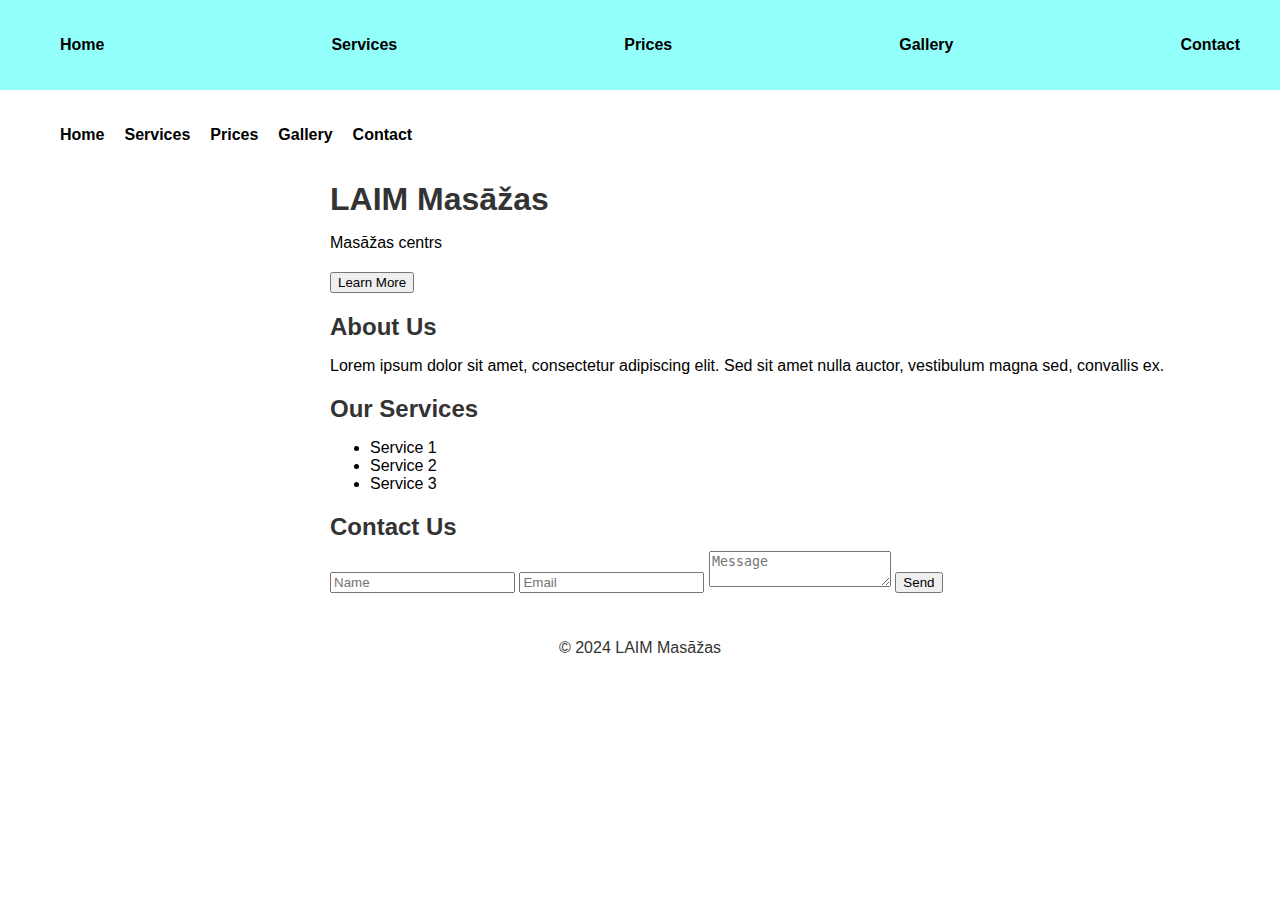
==== public/about.html @ 5ea553b3 "Update about.html" ====
<!DOCTYPE html>
<html lang="en">
<head>
    <meta charset="UTF-8">
    <meta name="viewport" content="width=device-width, initial-scale=1.0">
    <title>LAIM Masāžas</title>
    <link rel="stylesheet" href="css/about.css">
</head>
<body>
    <header>
        <nav>
            <ul>
                <li><a href="index.html">Home</a></li>
                <li><a href="services.html">Services</a></li>
                <li><a href="prices.html">Prices</a></li>
                <li><a href="gallery.html">Gallery</a></li>
                <li><a href="contact.html">Contact</a></li>
            </ul>
        </nav>
    </header>
    <main>
        <div class="row">
            <div class="leftcolumn">
                <nav>
                    <ul>
                        <li><a href="index.html">Home</a></li>
                        <li><a href="services.html">Services</a></li>
                        <li><a href="prices.html">Prices</a></li>
                        <li><a href="gallery.html">Gallery</a></li>
                        <li><a href="contact.html">Contact</a></li>
                    </ul>
                </nav>
            </div>
            <div class="rightcolumn">
                <section id="hero">
                    <h1>LAIM Masāžas</h1>
                    <p>Masāžas centrs</p>
                    <button>Learn More</button>
                </section>
                <section id="about">
                    <h2>About Us</h2>
                    <p>Lorem ipsum dolor sit amet, consectetur adipiscing elit. Sed sit amet nulla auctor, vestibulum magna sed, convallis ex.</p>
                </section>
                <section id="services">
                    <h2>Our Services</h2>
                    <ul>
                        <li>Service 1</li>
                        <li>Service 2</li>
                        <li>Service 3</li>
                    </ul>
                </section>
                <section id="contact">
                    <h2>Contact Us</h2>
                    <form>
                        <input type="text" placeholder="Name">
                        <input type="email" placeholder="Email">
                        <textarea placeholder="Message"></textarea>
                        <button>Send</button>
                    </form>
                </section>
            </div>
        </div>
    </main>
    <footer>
        <p>&copy; 2024 LAIM Masāžas</p>
    </footer>
    <script src="scripts/main.js"></script>
</body>
</html>
---- public/css/about.css ----
body {
    font-family: Arial, sans-serif;
    margin: 0;
    padding: 0;
}

header {
    background-color: #93fffa;
    padding: 20px;
    text-align: center;
}

nav ul {
    list-style: none;
    margin: 7;
    padding: 100;
    display: flex;
    justify-content: space-between;
}

nav li {
    margin-right: 20px;
}

nav a {
    color: #000000;
    text-decoration: none;
    font-weight: bolder;
}

.Logo-container {
    display: flex;
    flex-wrap: wrap;
    justify-content: center;
    border-radius: 10px;
}

.Logo-container img {
    width: 60%;
    margin: var(--margin);
    border-radius: 10px;
}

main {
    display: flex;
    flex-direction: column;
    align-items: center;
    padding: 20px;
}

h1, h2 {
    color: #333;
    margin-bottom: 10px;
}

p {
    margin-bottom: 20px;
}

/* Create two unequal columns that floats next to each other */
  /* Left column */
.leftcolumn {
    float: left;
    width: 25%;
    border-radius: 45px;
}
  
  /* Right column */
.rightcolumn {
    float: right;
    width: 75%;
    padding-left: 20px;
    border-radius: 45px;
}

.row:after {
    content: "";
    display: table;
    clear: both;
}

@media screen and (max-width: 800px) {
    .leftcolumn, .rightcolumn {
      width: 100%;
      padding: 0;
    }
}

footer {
    background-color: #f0f0f000;
    padding: 10px;
    text-align: center;
    color: #333;
    position: relative;
}
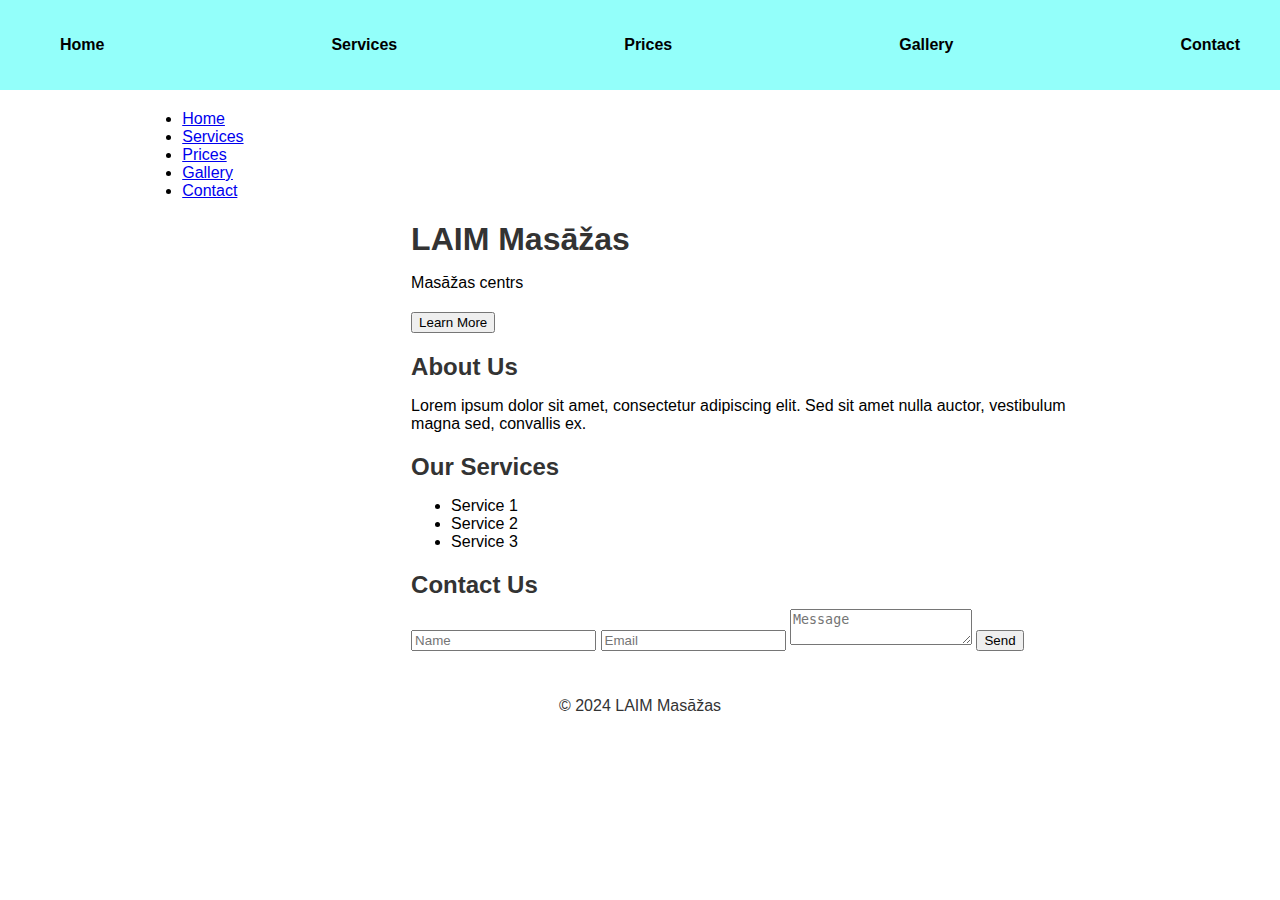
==== commit 15858a0f: "Update about.html" ====
--- a/public/about.html
+++ b/public/about.html
@@ -21,15 +21,11 @@
     <main>
         <div class="row">
             <div class="leftcolumn">
-                <nav>
-                    <ul>
-                        <li><a href="index.html">Home</a></li>
-                        <li><a href="services.html">Services</a></li>
-                        <li><a href="prices.html">Prices</a></li>
-                        <li><a href="gallery.html">Gallery</a></li>
-                        <li><a href="contact.html">Contact</a></li>
-                    </ul>
-                </nav>
+                <li><a href="index.html">Home</a></li>
+                <li><a href="services.html">Services</a></li>
+                <li><a href="prices.html">Prices</a></li>
+                <li><a href="gallery.html">Gallery</a></li>
+                <li><a href="contact.html">Contact</a></li>
             </div>
             <div class="rightcolumn">
                 <section id="hero">
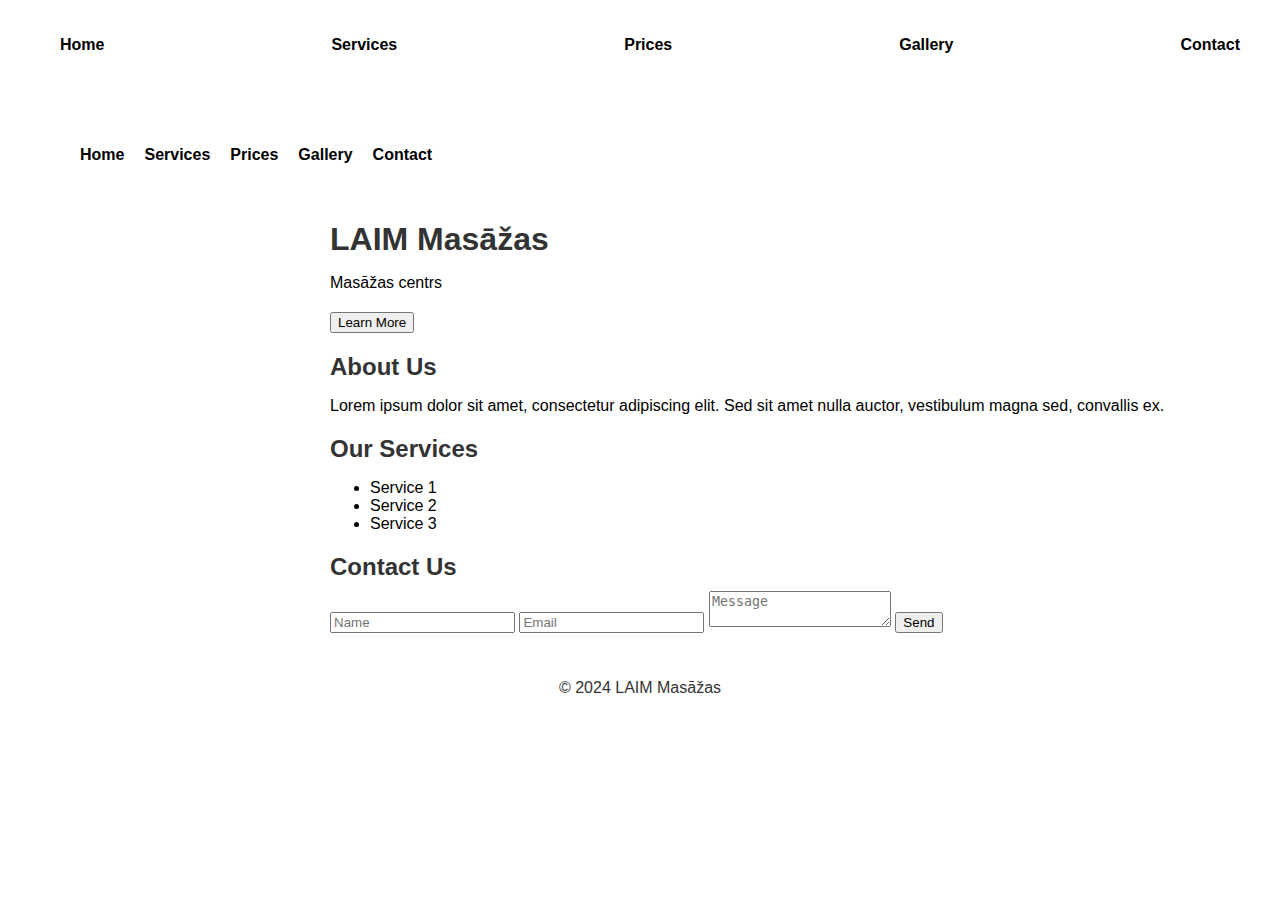
==== commit eb4ded9a: "3" ====
--- a/public/about.html
+++ b/public/about.html
@@ -21,11 +21,17 @@
     <main>
         <div class="row">
             <div class="leftcolumn">
-                <li><a href="index.html">Home</a></li>
-                <li><a href="services.html">Services</a></li>
-                <li><a href="prices.html">Prices</a></li>
-                <li><a href="gallery.html">Gallery</a></li>
-                <li><a href="contact.html">Contact</a></li>
+                <header>
+                    <nav>
+                        <ul>
+                            <li><a href="index.html">Home</a></li>
+                            <li><a href="services.html">Services</a></li>
+                            <li><a href="prices.html">Prices</a></li>
+                            <li><a href="gallery.html">Gallery</a></li>
+                            <li><a href="contact.html">Contact</a></li>
+                        </ul>
+                    </nav>
+                </header>
             </div>
             <div class="rightcolumn">
                 <section id="hero">
--- a/public/css/about.css
+++ b/public/css/about.css
@@ -5,9 +5,10 @@
 }
 
 header {
-    background-color: #93fffa;
+    display: flex;
+    flex-direction: column;
+    text-align: center;
     padding: 20px;
-    text-align: center;
 }
 
 nav ul {
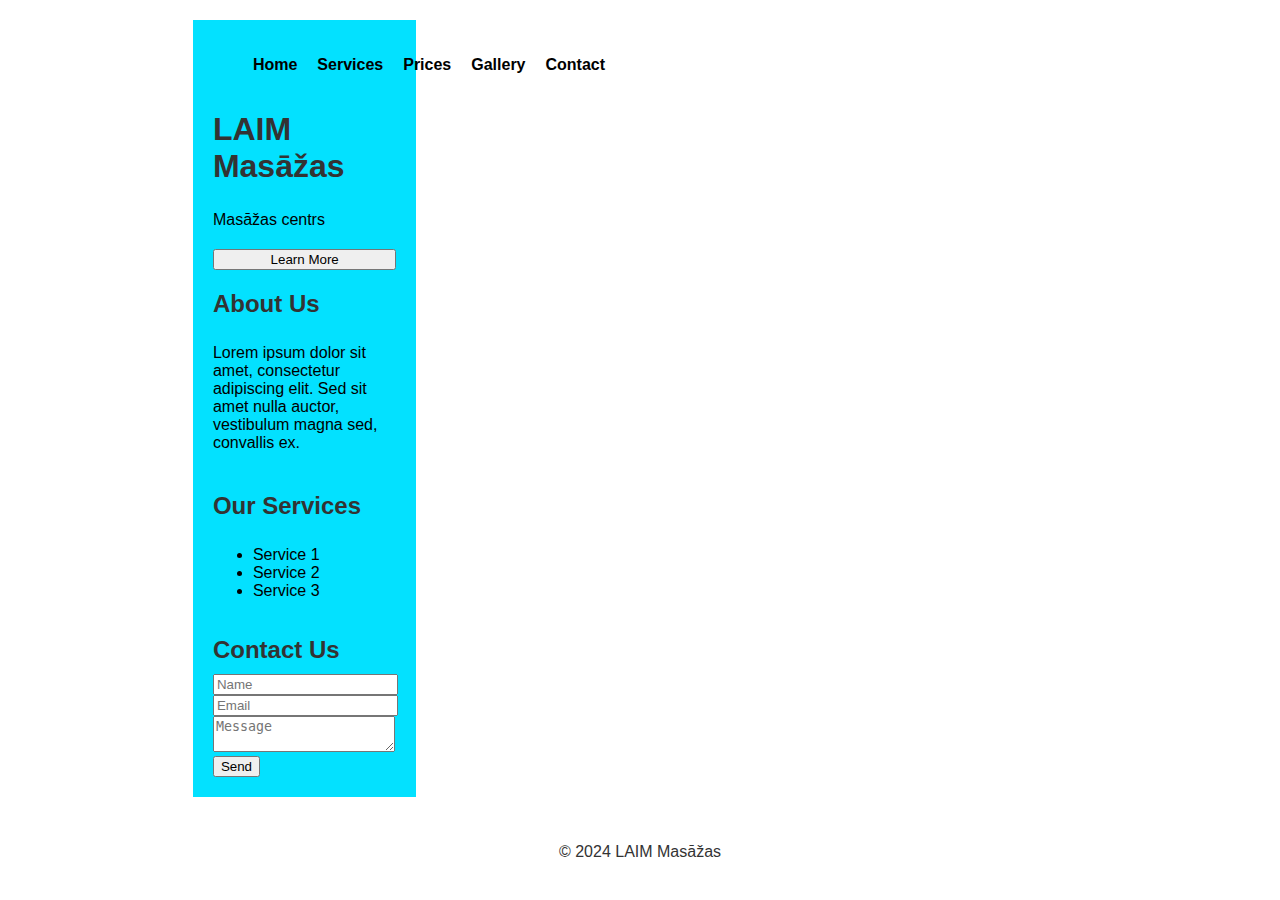
==== commit 355fd3ad: "Update about.html" ====
--- a/public/about.html
+++ b/public/about.html
@@ -7,17 +7,6 @@
     <link rel="stylesheet" href="css/about.css">
 </head>
 <body>
-    <header>
-        <nav>
-            <ul>
-                <li><a href="index.html">Home</a></li>
-                <li><a href="services.html">Services</a></li>
-                <li><a href="prices.html">Prices</a></li>
-                <li><a href="gallery.html">Gallery</a></li>
-                <li><a href="contact.html">Contact</a></li>
-            </ul>
-        </nav>
-    </header>
     <main>
         <div class="row">
             <div class="leftcolumn">
@@ -31,27 +20,17 @@
                             <li><a href="contact.html">Contact</a></li>
                         </ul>
                     </nav>
-                </header>
-            </div>
-            <div class="rightcolumn">
-                <section id="hero">
                     <h1>LAIM Masāžas</h1>
                     <p>Masāžas centrs</p>
                     <button>Learn More</button>
-                </section>
-                <section id="about">
                     <h2>About Us</h2>
                     <p>Lorem ipsum dolor sit amet, consectetur adipiscing elit. Sed sit amet nulla auctor, vestibulum magna sed, convallis ex.</p>
-                </section>
-                <section id="services">
                     <h2>Our Services</h2>
                     <ul>
                         <li>Service 1</li>
                         <li>Service 2</li>
                         <li>Service 3</li>
                     </ul>
-                </section>
-                <section id="contact">
                     <h2>Contact Us</h2>
                     <form>
                         <input type="text" placeholder="Name">
@@ -59,7 +38,10 @@
                         <textarea placeholder="Message"></textarea>
                         <button>Send</button>
                     </form>
-                </section>
+                </header>
+            </div>
+            <div class="rightcolumn">
+                
             </div>
         </div>
     </main>
--- a/public/css/about.css
+++ b/public/css/about.css
@@ -7,8 +7,9 @@
 header {
     display: flex;
     flex-direction: column;
-    text-align: center;
+    text-align: left;
     padding: 20px;
+    background-color: rgb(3, 225, 255);
 }
 
 nav ul {
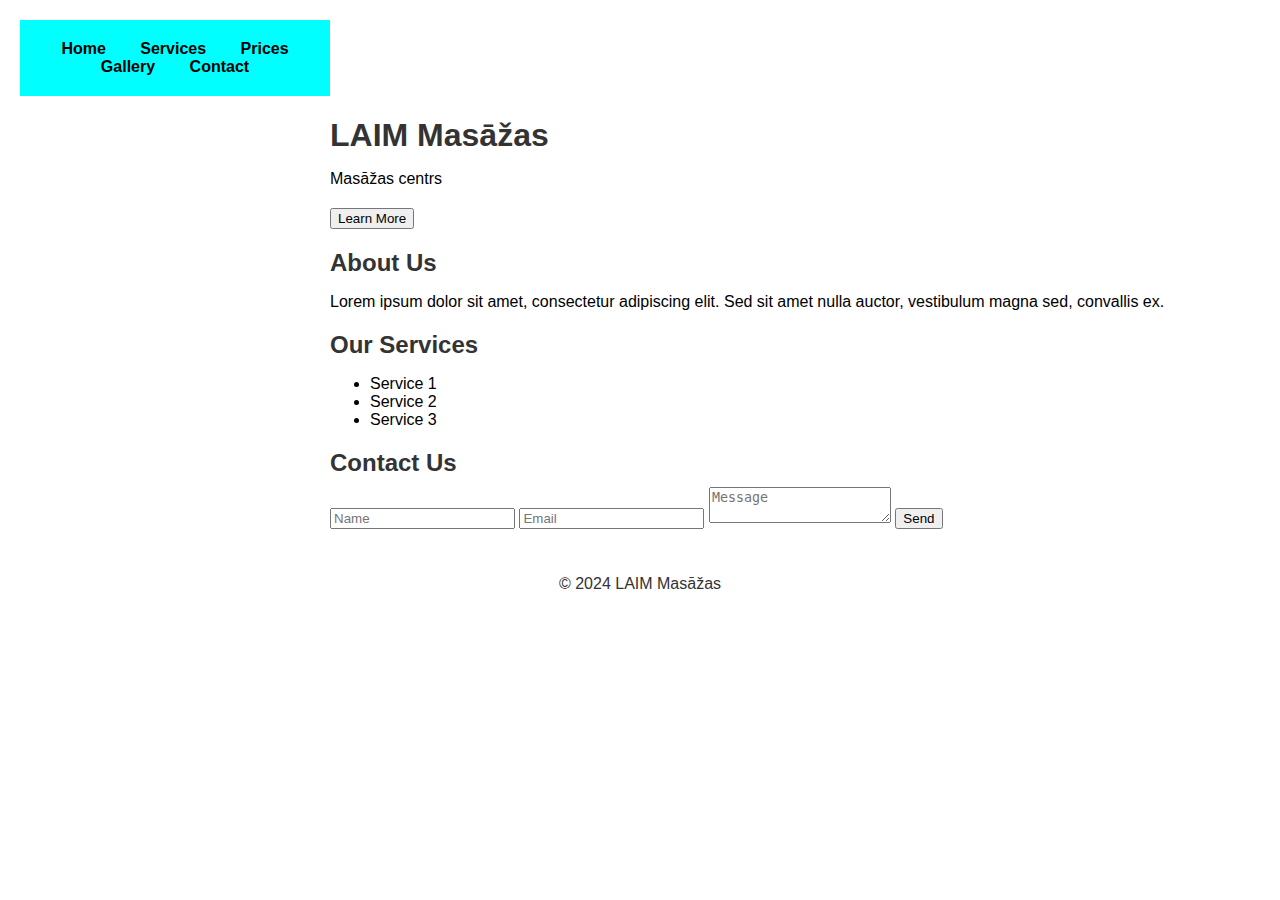
==== commit e8717d4e: "Update about.html" ====
--- a/public/about.html
+++ b/public/about.html
@@ -20,28 +20,27 @@
                             <li><a href="contact.html">Contact</a></li>
                         </ul>
                     </nav>
-                    <h1>LAIM Masāžas</h1>
-                    <p>Masāžas centrs</p>
-                    <button>Learn More</button>
-                    <h2>About Us</h2>
-                    <p>Lorem ipsum dolor sit amet, consectetur adipiscing elit. Sed sit amet nulla auctor, vestibulum magna sed, convallis ex.</p>
-                    <h2>Our Services</h2>
-                    <ul>
-                        <li>Service 1</li>
-                        <li>Service 2</li>
-                        <li>Service 3</li>
-                    </ul>
-                    <h2>Contact Us</h2>
-                    <form>
-                        <input type="text" placeholder="Name">
-                        <input type="email" placeholder="Email">
-                        <textarea placeholder="Message"></textarea>
-                        <button>Send</button>
-                    </form>
                 </header>
             </div>
             <div class="rightcolumn">
-                
+                <h1>LAIM Masāžas</h1>
+                <p>Masāžas centrs</p>
+                <button>Learn More</button>
+                <h2>About Us</h2>
+                <p>Lorem ipsum dolor sit amet, consectetur adipiscing elit. Sed sit amet nulla auctor, vestibulum magna sed, convallis ex.</p>
+                <h2>Our Services</h2>
+                <ul>
+                    <li>Service 1</li>
+                    <li>Service 2</li>
+                    <li>Service 3</li>
+                </ul>
+                <h2>Contact Us</h2>
+                <form>
+                    <input type="text" placeholder="Name">
+                    <input type="email" placeholder="Email">
+                    <textarea placeholder="Message"></textarea>
+                    <button>Send</button>
+                </form>
             </div>
         </div>
     </main>
--- a/public/css/about.css
+++ b/public/css/about.css
@@ -5,29 +5,26 @@
 }
 
 header {
-    display: flex;
-    flex-direction: column;
-    text-align: left;
+    background-color: #00FFFF; /* Light cyan */
     padding: 20px;
-    background-color: rgb(3, 225, 255);
+    text-align: center;
 }
 
 nav ul {
     list-style: none;
-    margin: 7;
-    padding: 100;
-    display: flex;
-    justify-content: space-between;
+    margin: 0;
+    padding: 0;
 }
 
 nav li {
-    margin-right: 20px;
+    display: inline-block;
+    margin: 0 15px;
 }
 
 nav a {
-    color: #000000;
     text-decoration: none;
-    font-weight: bolder;
+    color: #000; /* Black */
+    font-weight: bold;
 }
 
 .Logo-container {
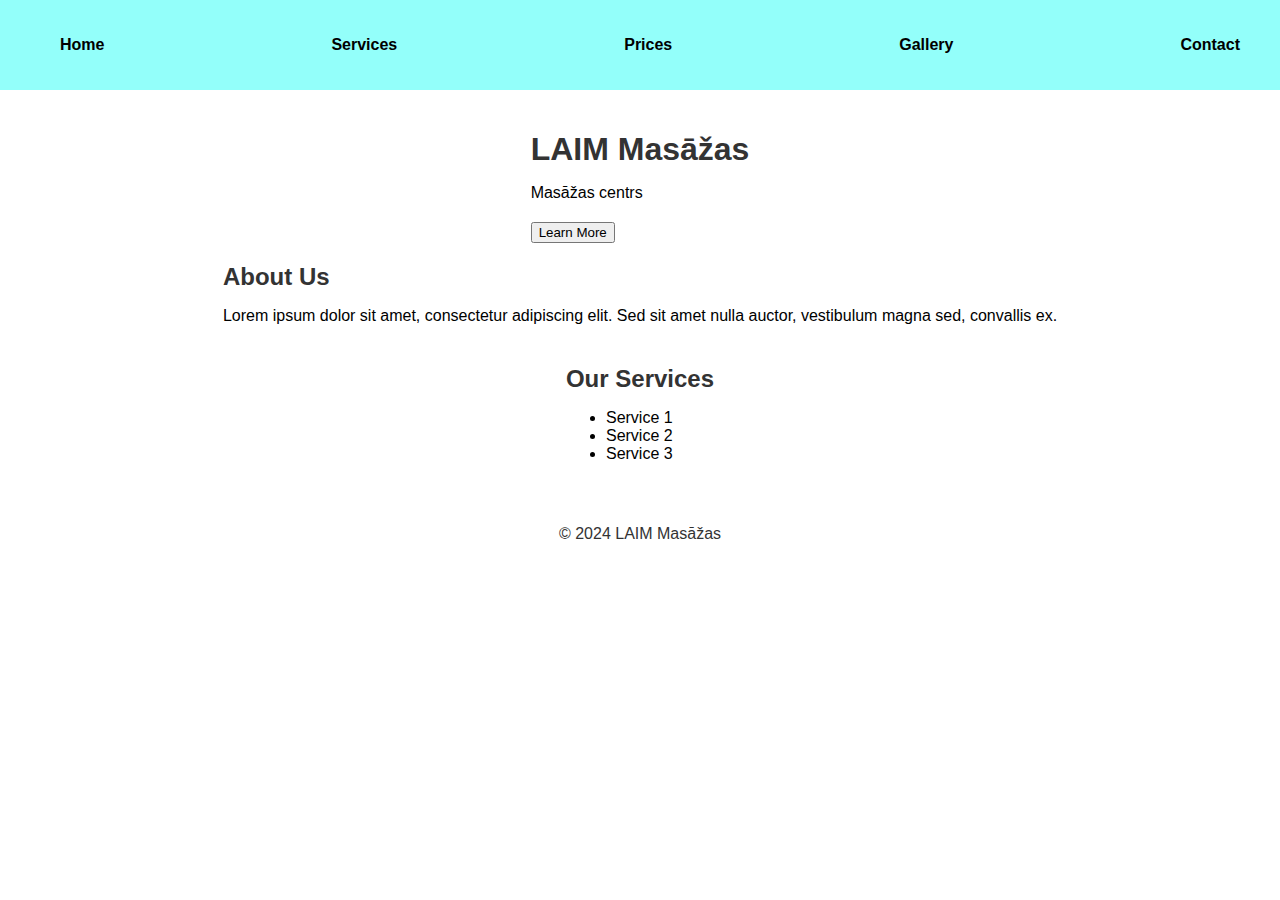
==== commit 3a7a47b2: "3" ====
--- a/public/about.html
+++ b/public/about.html
@@ -4,46 +4,39 @@
     <meta charset="UTF-8">
     <meta name="viewport" content="width=device-width, initial-scale=1.0">
     <title>LAIM Masāžas</title>
-    <link rel="stylesheet" href="css/about.css">
+    <link rel="stylesheet" href="css/style.css">
 </head>
 <body>
+    <header>
+        <nav>
+            <ul>
+                <li><a href="index.html">Home</a></li>
+                <li><a href="services.html">Services</a></li>
+                <li><a href="prices.html">Prices</a></li>
+                <li><a href="gallery.html">Gallery</a></li>
+                <li><a href="contact.html">Contact</a></li>
+            </ul>
+        </nav>
+    </header>
     <main>
-        <div class="row">
-            <div class="leftcolumn">
-                <header>
-                    <nav>
-                        <ul>
-                            <li><a href="index.html">Home</a></li>
-                            <li><a href="services.html">Services</a></li>
-                            <li><a href="prices.html">Prices</a></li>
-                            <li><a href="gallery.html">Gallery</a></li>
-                            <li><a href="contact.html">Contact</a></li>
-                        </ul>
-                    </nav>
-                </header>
-            </div>
-            <div class="rightcolumn">
-                <h1>LAIM Masāžas</h1>
-                <p>Masāžas centrs</p>
-                <button>Learn More</button>
-                <h2>About Us</h2>
-                <p>Lorem ipsum dolor sit amet, consectetur adipiscing elit. Sed sit amet nulla auctor, vestibulum magna sed, convallis ex.</p>
-                <h2>Our Services</h2>
-                <ul>
-                    <li>Service 1</li>
-                    <li>Service 2</li>
-                    <li>Service 3</li>
-                </ul>
-                <h2>Contact Us</h2>
-                <form>
-                    <input type="text" placeholder="Name">
-                    <input type="email" placeholder="Email">
-                    <textarea placeholder="Message"></textarea>
-                    <button>Send</button>
-                </form>
-            </div>
-        </div>
-    </main>
+        <section id="hero">
+            <h1>LAIM Masāžas</h1>
+            <p>Masāžas centrs</p>
+            <button>Learn More</button>
+        </section>
+        <section id="about">
+            <h2>About Us</h2>
+            <p>Lorem ipsum dolor sit amet, consectetur adipiscing elit. Sed sit amet nulla auctor, vestibulum magna sed, convallis ex.</p>
+        </section>
+        <section id="services">
+            <h2>Our Services</h2>
+            <ul>
+                <li>Service 1</li>
+                <li>Service 2</li>
+                <li>Service 3</li>
+            </ul>
+        </section>
+        </main>
     <footer>
         <p>&copy; 2024 LAIM Masāžas</p>
     </footer>
--- a/public/css/style.css
+++ b/public/css/style.css
@@ -0,0 +1,95 @@
+body {
+    font-family: Arial, sans-serif;
+    margin: 0;
+    padding: 0;
+}
+
+header {
+    background-color: #93fffa;
+    padding: 20px;
+    text-align: center;
+}
+
+nav ul {
+    list-style: none;
+    margin: 7;
+    padding: 100;
+    display: flex;
+    justify-content: space-between;
+}
+
+nav li {
+    margin-right: 20px;
+}
+
+nav a {
+    color: #000000;
+    text-decoration: none;
+    font-weight: bolder;
+}
+
+.Logo-container {
+    display: flex;
+    flex-wrap: wrap;
+    justify-content: center;
+    border-radius: 10px;
+}
+
+.Logo-container img {
+    width: 60%;
+    margin: var(--margin);
+    border-radius: 10px;
+}
+
+main {
+    display: flex;
+    flex-direction: column;
+    align-items: center;
+    padding: 20px;
+}
+
+h1, h2 {
+    color: #333;
+    margin-bottom: 10px;
+}
+
+p {
+    margin-bottom: 20px;
+}
+
+/* Create two unequal columns that floats next to each other */
+  /* Left column */
+.leftcolumn {
+    float: left;
+    width: 75%;
+    border-radius: 45px;
+}
+  
+  /* Right column */
+.rightcolumn {
+    float: left;
+    width: 25%;
+    padding-left: 20px;
+    border-radius: 45px;
+}
+
+.row:after {
+    content: "";
+    display: table;
+    clear: both;
+}
+
+@media screen and (max-width: 800px) {
+    .leftcolumn, .rightcolumn {
+      width: 100%;
+      padding: 0;
+    }
+}
+
+footer {
+    background-color: #f0f0f000;
+    padding: 10px;
+    text-align: center;
+    color: #333;
+    position: relative;
+}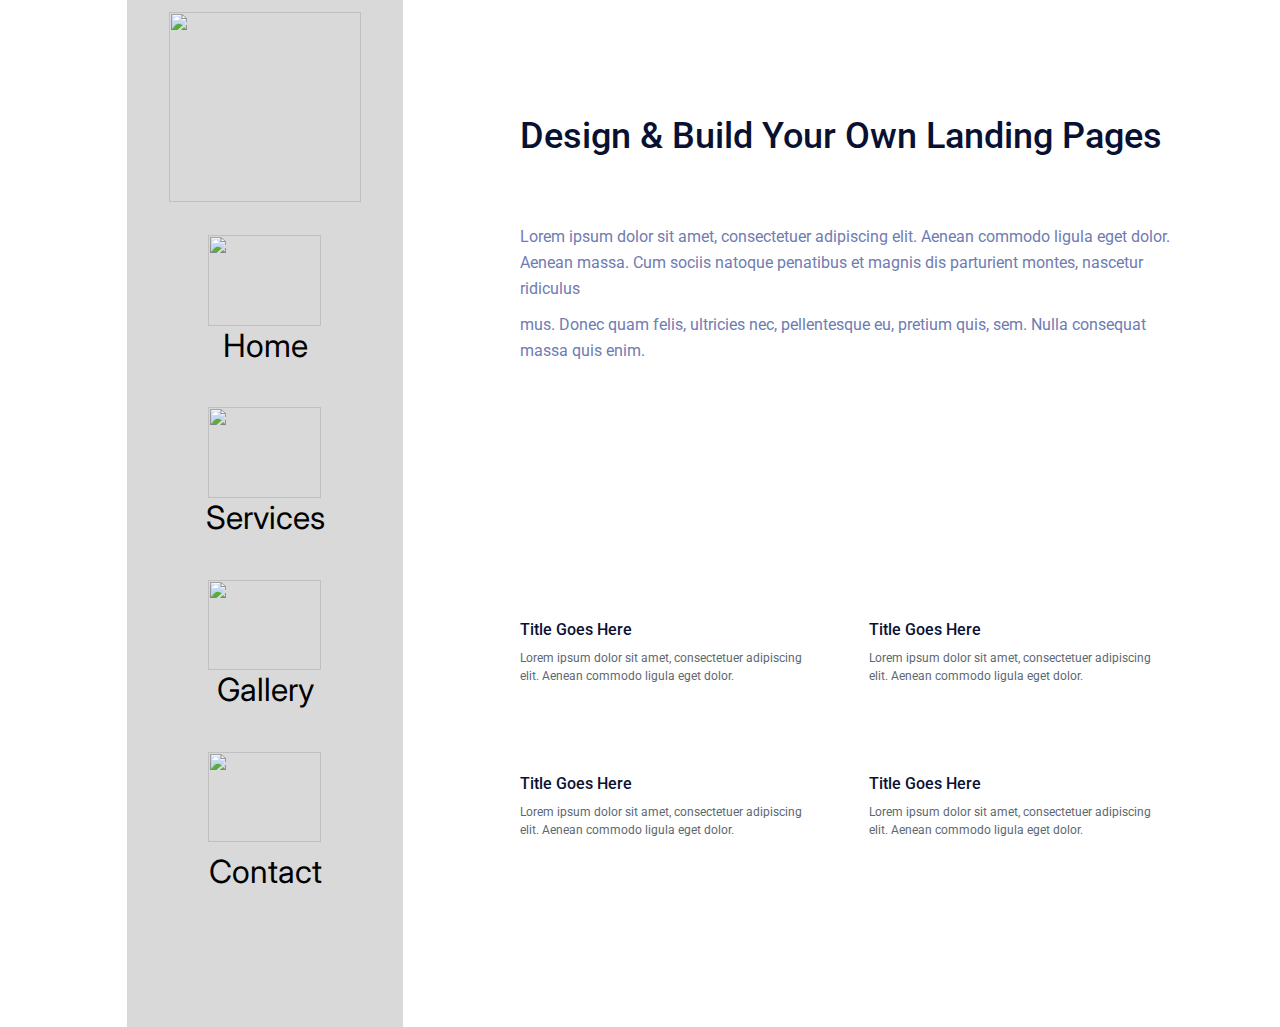
==== commit 1e7770f4: "3" ====
--- a/public/about.html
+++ b/public/about.html
@@ -1,45 +1,167 @@
 <!DOCTYPE html>
-<html lang="en">
-<head>
-    <meta charset="UTF-8">
-    <meta name="viewport" content="width=device-width, initial-scale=1.0">
-    <title>LAIM Masāžas</title>
-    <link rel="stylesheet" href="css/style.css">
-</head>
-<body>
-    <header>
-        <nav>
-            <ul>
-                <li><a href="index.html">Home</a></li>
-                <li><a href="services.html">Services</a></li>
-                <li><a href="prices.html">Prices</a></li>
-                <li><a href="gallery.html">Gallery</a></li>
-                <li><a href="contact.html">Contact</a></li>
-            </ul>
-        </nav>
-    </header>
-    <main>
-        <section id="hero">
-            <h1>LAIM Masāžas</h1>
-            <p>Masāžas centrs</p>
-            <button>Learn More</button>
-        </section>
-        <section id="about">
-            <h2>About Us</h2>
-            <p>Lorem ipsum dolor sit amet, consectetur adipiscing elit. Sed sit amet nulla auctor, vestibulum magna sed, convallis ex.</p>
-        </section>
-        <section id="services">
-            <h2>Our Services</h2>
-            <ul>
-                <li>Service 1</li>
-                <li>Service 2</li>
-                <li>Service 3</li>
-            </ul>
-        </section>
-        </main>
-    <footer>
-        <p>&copy; 2024 LAIM Masāžas</p>
-    </footer>
-    <script src="scripts/main.js"></script>
-</body>
+<html>
+  <head>
+    <meta charset="utf-8" />
+    <meta name="viewport" content="initial-scale=1, width=device-width" />
+
+    <link rel="stylesheet" href="css/about.css" />
+    <link
+      rel="stylesheet"
+      href="https://fonts.googleapis.com/css2?family=Inter:wght@400&display=swap"
+    />
+    <link
+      rel="stylesheet"
+      href="https://fonts.googleapis.com/css2?family=Roboto:wght@400;500&display=swap"
+    />
+  </head>
+  <body>
+    <div class="desktop-1">
+      <div class="header">
+        <div class="header-child"></div>
+        <div class="hero">
+          <div class="mask"></div>
+          <img
+            class="transparent-background-1"
+            loading="lazy"
+            alt=""
+            src="./public/transparent-background-1@2x.png"
+          />
+        </div>
+        <div class="home-links-parent">
+          <div class="home-links">
+            <img
+              class="home-icon"
+              loading="lazy"
+              alt=""
+              src="./public/home.svg"
+            />
+          </div>
+          <h1 class="home">Home</h1>
+        </div>
+        <div class="frame-parent">
+          <div class="dollar-sign-wrapper">
+            <img
+              class="dollar-sign-icon"
+              loading="lazy"
+              alt=""
+              src="./public/dollar-sign.svg"
+            />
+          </div>
+          <h1 class="services">Services</h1>
+        </div>
+        <div class="contact-links-parent">
+          <div class="contact-links">
+            <div class="phone-contact">
+              <img
+                class="image-icon"
+                loading="lazy"
+                alt=""
+                src="./public/image.svg"
+              />
+            </div>
+            <h1 class="gallery">Gallery</h1>
+          </div>
+          <div class="contact-links1">
+            <div class="phone-wrapper">
+              <img
+                class="phone-icon"
+                loading="lazy"
+                alt=""
+                src="./public/phone.svg"
+              />
+            </div>
+            <a class="contact">Contact</a>
+          </div>
+        </div>
+      </div>
+      <div class="content">
+        <div class="main-content">
+          <div class="text-blocksectionlargetitle">
+            <h1 class="title">Design & Build Your Own Landing Pages</h1>
+            <div class="body">
+              <p class="lorem-ipsum-dolor">
+                Lorem ipsum dolor sit amet, consectetuer adipiscing elit. Aenean
+                commodo ligula eget dolor. Aenean massa. Cum sociis natoque
+                penatibus et magnis dis parturient montes, nascetur ridiculus
+              </p>
+              <p class="mus-donec-quam">
+                mus. Donec quam felis, ultricies nec, pellentesque eu, pretium
+                quis, sem. Nulla consequat massa quis enim.
+              </p>
+            </div>
+          </div>
+          <div class="info-cards">
+            <div class="elementcardinfo-cardmedium-parent">
+              <div class="elementcardinfo-cardmedium">
+                <img
+                  class="elementcardinfo-cardsmalli-icon"
+                  loading="lazy"
+                  alt=""
+                  src="./public/elementcardinfocardsmalliconpositionleft@2x.png"
+                />
+
+                <div class="card-content">
+                  <div class="title1">Title Goes Here</div>
+                  <div class="body1">
+                    Lorem ipsum dolor sit amet, consectetuer adipiscing elit.
+                    Aenean commodo ligula eget dolor.
+                  </div>
+                </div>
+              </div>
+              <div class="elementcardinfo-cardmedium1">
+                <img
+                  class="elementcardinfo-cardsmalli-icon1"
+                  loading="lazy"
+                  alt=""
+                  src="./public/elementcardinfocardsmalliconpositionleft1@2x.png"
+                />
+
+                <div class="card-content-bottom">
+                  <div class="title2">Title Goes Here</div>
+                  <div class="body2">
+                    Lorem ipsum dolor sit amet, consectetuer adipiscing elit.
+                    Aenean commodo ligula eget dolor.
+                  </div>
+                </div>
+              </div>
+            </div>
+            <div class="elementcardinfo-cardmedium-group">
+              <div class="elementcardinfo-cardmedium2">
+                <img
+                  class="elementcardinfo-cardsmalli-icon2"
+                  loading="lazy"
+                  alt=""
+                  src="./public/elementcardinfocardsmalliconpositionleft2@2x.png"
+                />
+
+                <div class="title-parent">
+                  <div class="title3">Title Goes Here</div>
+                  <div class="body3">
+                    Lorem ipsum dolor sit amet, consectetuer adipiscing elit.
+                    Aenean commodo ligula eget dolor.
+                  </div>
+                </div>
+              </div>
+              <div class="elementcardinfo-cardmedium3">
+                <img
+                  class="elementcardinfo-cardsmalli-icon3"
+                  loading="lazy"
+                  alt=""
+                  src="./public/elementcardinfocardsmalliconpositionleft3@2x.png"
+                />
+
+                <div class="title-group">
+                  <div class="title4">Title Goes Here</div>
+                  <div class="body4">
+                    Lorem ipsum dolor sit amet, consectetuer adipiscing elit.
+                    Aenean commodo ligula eget dolor.
+                  </div>
+                </div>
+              </div>
+            </div>
+          </div>
+        </div>
+      </div>
+    </div>
+  </body>
 </html>--- a/public/css/about.css
+++ b/public/css/about.css
@@ -0,0 +1,562 @@
+body {
+    margin: 0;
+    line-height: normal;
+}
+  
+:root {
+    /* fonts */
+    --regular-12: Roboto;
+    --font-inter: Inter;
+  
+    /* font sizes */
+    --regular-12-size: 12px;
+    --medium-16-size: 16px;
+    --medium-36-size: 36px;
+    --font-size-13xl: 32px;
+    --font-size-7xl: 26px;
+    --font-size-lgi: 19px;
+  
+    /* Colors */
+    --colour-main-grey-600: #5d6970;
+    --colour-main-blue-900: #091133;
+    --colour-main-blue-400: #6f7cb2;
+    --color-gainsboro: #d9d9d9;
+    --color-black: #000;
+  
+    /* Gaps */
+    --gap-27xl: 46px;
+    --gap-4xl: 23px;
+    --gap-sm: 14px;
+    --gap-7xs: 6px;
+  
+    /* Paddings */
+    --padding-xl: 20px;
+    --padding-4xs: 9px;
+    --padding-2xl: 21px;
+}
+
+.header-child {
+    align-self: stretch;
+    height: 1024px;
+    position: relative;
+    background-color: var(--color-gainsboro);
+    display: none;
+}
+.mask {
+    position: absolute;
+    height: 18.64%;
+    width: 100%;
+    top: 0;
+    right: 0;
+    bottom: 81.36%;
+    left: 0;
+    display: none;
+}
+.transparent-background-1 {
+    position: absolute;
+    height: 94.55%;
+    width: 83.3%;
+    top: 5.45%;
+    right: 8.41%;
+    bottom: 0;
+    left: 8.3%;
+    max-width: 100%;
+    overflow: hidden;
+    max-height: 100%;
+    object-fit: cover;
+    z-index: 1;
+}
+.hero,
+.home-icon {
+    position: relative;
+    z-index: 1;
+}
+.hero {
+    align-self: stretch;
+    height: 213px;
+}
+.home-icon {
+    height: 91px;
+    width: 113px;
+    overflow: hidden;
+    flex-shrink: 0;
+}
+.home-links {
+    align-self: stretch;
+    display: flex;
+    flex-direction: row;
+    align-items: flex-start;
+    justify-content: center;
+    padding: 0 var(--padding-2xl) 0 var(--padding-xl);
+}
+.home {
+    margin: 0;
+    align-self: stretch;
+    position: relative;
+    font-size: inherit;
+    font-weight: 400;
+    font-family: inherit;
+    z-index: 1;
+}
+.home-links-parent {
+    align-self: stretch;
+    display: flex;
+    flex-direction: column;
+    align-items: flex-start;
+    justify-content: flex-start;
+    padding: 0 0 var(--padding-xl);
+}
+.dollar-sign-icon {
+    height: 91px;
+    width: 113px;
+    position: relative;
+    overflow: hidden;
+    flex-shrink: 0;
+    z-index: 1;
+}
+.dollar-sign-wrapper {
+    align-self: stretch;
+    display: flex;
+    flex-direction: row;
+    align-items: flex-start;
+    justify-content: center;
+    padding: 0 var(--padding-2xl) 0 var(--padding-xl);
+}
+.services {
+    margin: 0;
+    align-self: stretch;
+    position: relative;
+    font-size: inherit;
+    font-weight: 400;
+    font-family: inherit;
+    z-index: 1;
+}
+.frame-parent {
+    align-self: stretch;
+    display: flex;
+    flex-direction: column;
+    align-items: flex-start;
+    justify-content: flex-start;
+    padding: 0 0 var(--padding-2xl);
+}
+.image-icon {
+    height: 90px;
+    width: 113px;
+    position: relative;
+    overflow: hidden;
+    flex-shrink: 0;
+    z-index: 1;
+}
+.phone-contact {
+    align-self: stretch;
+    display: flex;
+    flex-direction: row;
+    align-items: flex-start;
+    justify-content: center;
+    padding: 0 var(--padding-2xl) 0 var(--padding-xl);
+}
+.gallery {
+    margin: 0;
+    align-self: stretch;
+    position: relative;
+    font-size: inherit;
+    font-weight: 400;
+    font-family: inherit;
+    z-index: 1;
+}
+.contact-links {
+    align-self: stretch;
+    display: flex;
+    flex-direction: column;
+    align-items: flex-start;
+    justify-content: flex-start;
+}
+.phone-icon {
+    height: 90px;
+    width: 113px;
+    position: relative;
+    overflow: hidden;
+    flex-shrink: 0;
+    z-index: 1;
+}
+.phone-wrapper {
+    align-self: stretch;
+    display: flex;
+    flex-direction: row;
+    align-items: flex-start;
+    justify-content: center;
+    padding: 0 var(--padding-2xl) 0 var(--padding-xl);
+}
+.contact {
+    text-decoration: none;
+    align-self: stretch;
+    position: relative;
+    color: inherit;
+    z-index: 1;
+}
+.contact-links1 {
+    align-self: stretch;
+    gap: 10px;
+}
+.contact-links-parent,
+.contact-links1,
+.header {
+    display: flex;
+    flex-direction: column;
+    align-items: flex-start;
+    justify-content: flex-start;
+}
+.contact-links-parent {
+    align-self: stretch;
+    gap: 43px;
+}
+.header {
+    width: 276px;
+    background-color: var(--color-gainsboro);
+    padding: 0 0 136px;
+    box-sizing: border-box;
+    gap: 22px;
+}
+.title {
+    margin: 0;
+    align-self: stretch;
+    position: relative;
+    font-size: inherit;
+    line-height: 48px;
+    font-weight: 500;
+    font-family: inherit;
+}
+.lorem-ipsum-dolor {
+    margin-block-start: 0;
+    margin-block-end: 10px;
+}
+.mus-donec-quam {
+    margin: 0;
+}
+.body {
+    align-self: stretch;
+    position: relative;
+    font-size: var(--medium-16-size);
+    line-height: 26px;
+    color: var(--colour-main-blue-400);
+}
+.text-blocksectionlargetitle {
+    align-self: stretch;
+    display: flex;
+    flex-direction: column;
+    align-items: flex-start;
+    justify-content: flex-start;
+    padding: 0 0 101px;
+    gap: 64px;
+}
+.elementcardinfo-cardsmalli-icon {
+    height: 36px;
+    max-width: 100%;
+    overflow: hidden;
+    flex-shrink: 0;
+    object-fit: cover;
+}
+.body1,
+.elementcardinfo-cardsmalli-icon,
+.title1 {
+    align-self: stretch;
+    position: relative;
+}
+.title1 {
+    line-height: 26px;
+    font-weight: 500;
+}
+.body1 {
+    font-size: var(--regular-12-size);
+    line-height: 18px;
+    color: var(--colour-main-grey-600);
+}
+.card-content,
+.elementcardinfo-cardmedium {
+    display: flex;
+    flex-direction: column;
+    align-items: flex-start;
+    justify-content: flex-start;
+}
+.card-content {
+    align-self: stretch;
+    gap: var(--gap-7xs);
+}
+.elementcardinfo-cardmedium {
+    flex: 1;
+    padding: 0 0 var(--padding-4xs);
+    box-sizing: border-box;
+    gap: var(--gap-sm);
+    min-width: 249px;
+    max-width: 100%;
+}
+.elementcardinfo-cardsmalli-icon1 {
+    height: 36px;
+    max-width: 100%;
+    overflow: hidden;
+    flex-shrink: 0;
+    object-fit: cover;
+}
+.body2,
+.elementcardinfo-cardsmalli-icon1,
+.title2 {
+    align-self: stretch;
+    position: relative;
+}
+.title2 {
+    line-height: 26px;
+    font-weight: 500;
+}
+.body2 {
+    font-size: var(--regular-12-size);
+    line-height: 18px;
+    color: var(--colour-main-grey-600);
+}
+.card-content-bottom {
+    align-self: stretch;
+    display: flex;
+    flex-direction: column;
+    align-items: flex-start;
+    justify-content: flex-start;
+    gap: var(--gap-7xs);
+}
+.elementcardinfo-cardmedium-parent,
+.elementcardinfo-cardmedium1 {
+    display: flex;
+    align-items: flex-start;
+    justify-content: flex-start;
+    max-width: 100%;
+}
+.elementcardinfo-cardmedium1 {
+    flex: 1;
+    flex-direction: column;
+    padding: 0 0 var(--padding-4xs);
+    box-sizing: border-box;
+    gap: var(--gap-sm);
+    min-width: 249px;
+}
+.elementcardinfo-cardmedium-parent {
+    align-self: stretch;
+    flex-direction: row;
+    flex-wrap: wrap;
+    gap: var(--gap-27xl);
+}
+.elementcardinfo-cardsmalli-icon2 {
+    height: 36px;
+    max-width: 100%;
+    overflow: hidden;
+    flex-shrink: 0;
+    object-fit: cover;
+}
+.body3,
+.elementcardinfo-cardsmalli-icon2,
+.title3 {
+    align-self: stretch;
+    position: relative;
+}
+.title3 {
+    line-height: 26px;
+    font-weight: 500;
+}
+.body3 {
+    font-size: var(--regular-12-size);
+    line-height: 18px;
+    color: var(--colour-main-grey-600);
+}
+.elementcardinfo-cardmedium2,
+.title-parent {
+    display: flex;
+    flex-direction: column;
+    align-items: flex-start;
+    justify-content: flex-start;
+}
+.title-parent {
+    align-self: stretch;
+    gap: var(--gap-7xs);
+}
+.elementcardinfo-cardmedium2 {
+    flex: 1;
+    padding: 0 0 var(--padding-4xs);
+    box-sizing: border-box;
+    gap: var(--gap-sm);
+    min-width: 249px;
+    max-width: 100%;
+}
+.elementcardinfo-cardsmalli-icon3 {
+    height: 36px;
+    max-width: 100%;
+    overflow: hidden;
+    flex-shrink: 0;
+    object-fit: cover;
+}
+.body4,
+.elementcardinfo-cardsmalli-icon3,
+.title4 {
+    align-self: stretch;
+    position: relative;
+}
+.title4 {
+    line-height: 26px;
+    font-weight: 500;
+}
+.body4 {
+    font-size: var(--regular-12-size);
+    line-height: 18px;
+    color: var(--colour-main-grey-600);
+}
+.title-group {
+    align-self: stretch;
+    display: flex;
+    flex-direction: column;
+    align-items: flex-start;
+    justify-content: flex-start;
+    gap: var(--gap-7xs);
+}
+.elementcardinfo-cardmedium-group,
+.elementcardinfo-cardmedium3 {
+    display: flex;
+    align-items: flex-start;
+    justify-content: flex-start;
+    max-width: 100%;
+}
+.elementcardinfo-cardmedium3 {
+    flex: 1;
+    flex-direction: column;
+    padding: 0 0 var(--padding-4xs);
+    box-sizing: border-box;
+    gap: var(--gap-sm);
+    min-width: 249px;
+}
+.elementcardinfo-cardmedium-group {
+    align-self: stretch;
+    flex-direction: row;
+    flex-wrap: wrap;
+    gap: var(--gap-27xl);
+}
+.info-cards {
+    align-self: stretch;
+    flex-direction: column;
+    gap: 27px;
+    max-width: 100%;
+    font-size: var(--medium-16-size);
+}
+.content,
+.desktop-1,
+.info-cards,
+.main-content {
+    display: flex;
+    align-items: flex-start;
+    justify-content: flex-start;
+}
+.main-content {
+    align-self: stretch;
+    flex-direction: column;
+    gap: 102px;
+    max-width: 100%;
+}
+.content,
+.desktop-1 {
+    box-sizing: border-box;
+}
+.content {
+    flex: 1;
+    flex-direction: column;
+    padding: 112px 0 0;
+    max-width: calc(100% - 393px);
+    text-align: left;
+    font-size: var(--medium-36-size);
+    color: var(--colour-main-blue-900);
+    font-family: var(--regular-12);
+}
+.desktop-1 {
+    width: 100%;
+    position: relative;
+    background-color: #fff;
+    overflow: hidden;
+    flex-direction: row;
+    padding: 0 108px 0 127px;
+    gap: 117px;
+    line-height: normal;
+    letter-spacing: normal;
+    text-align: center;
+    font-size: var(--font-size-13xl);
+    color: var(--color-black);
+    font-family: var(--font-inter);
+}
+@media screen and (max-width: 825px) {
+    .contact,
+    .gallery,
+    .home,
+    .services {
+        font-size: var(--font-size-7xl);
+    }
+    .header {
+        display: none;
+        padding-bottom: 88px;
+        box-sizing: border-box;
+    }
+    .title {
+        font-size: 29px;
+        line-height: 38px;
+    }
+    .text-blocksectionlargetitle {
+        gap: 32px;
+    }
+    .main-content {
+        gap: 51px;
+    }
+    .content,
+    .desktop-1 {
+        box-sizing: border-box;
+    }
+    .content {
+        padding-top: 73px;
+        max-width: 100%;
+    }
+    .desktop-1 {
+        gap: 58px;
+        padding-left: 63px;
+        padding-right: 54px;
+    }
+}
+@media screen and (max-width: 450px) {
+    .contact,
+    .gallery,
+    .home,
+    .services {
+        font-size: var(--font-size-lgi);
+    }
+    .contact-links-parent {
+        gap: 21px;
+    }
+    .header {
+        padding-bottom: 57px;
+        box-sizing: border-box;
+    }
+    .title {
+        font-size: 22px;
+        line-height: 29px;
+    }
+    .text-blocksectionlargetitle {
+        gap: 16px;
+    }
+    .elementcardinfo-cardmedium-group,
+    .elementcardinfo-cardmedium-parent {
+        gap: var(--gap-4xl);
+    }
+    .main-content {
+        gap: 25px;
+    }
+    .content,
+    .desktop-1 {
+        box-sizing: border-box;
+    }
+    .content {
+        padding-top: 47px;
+    }
+    .desktop-1 {
+        gap: 29px;
+        padding-left: var(--padding-xl);
+        padding-right: var(--padding-xl);
+    }
+}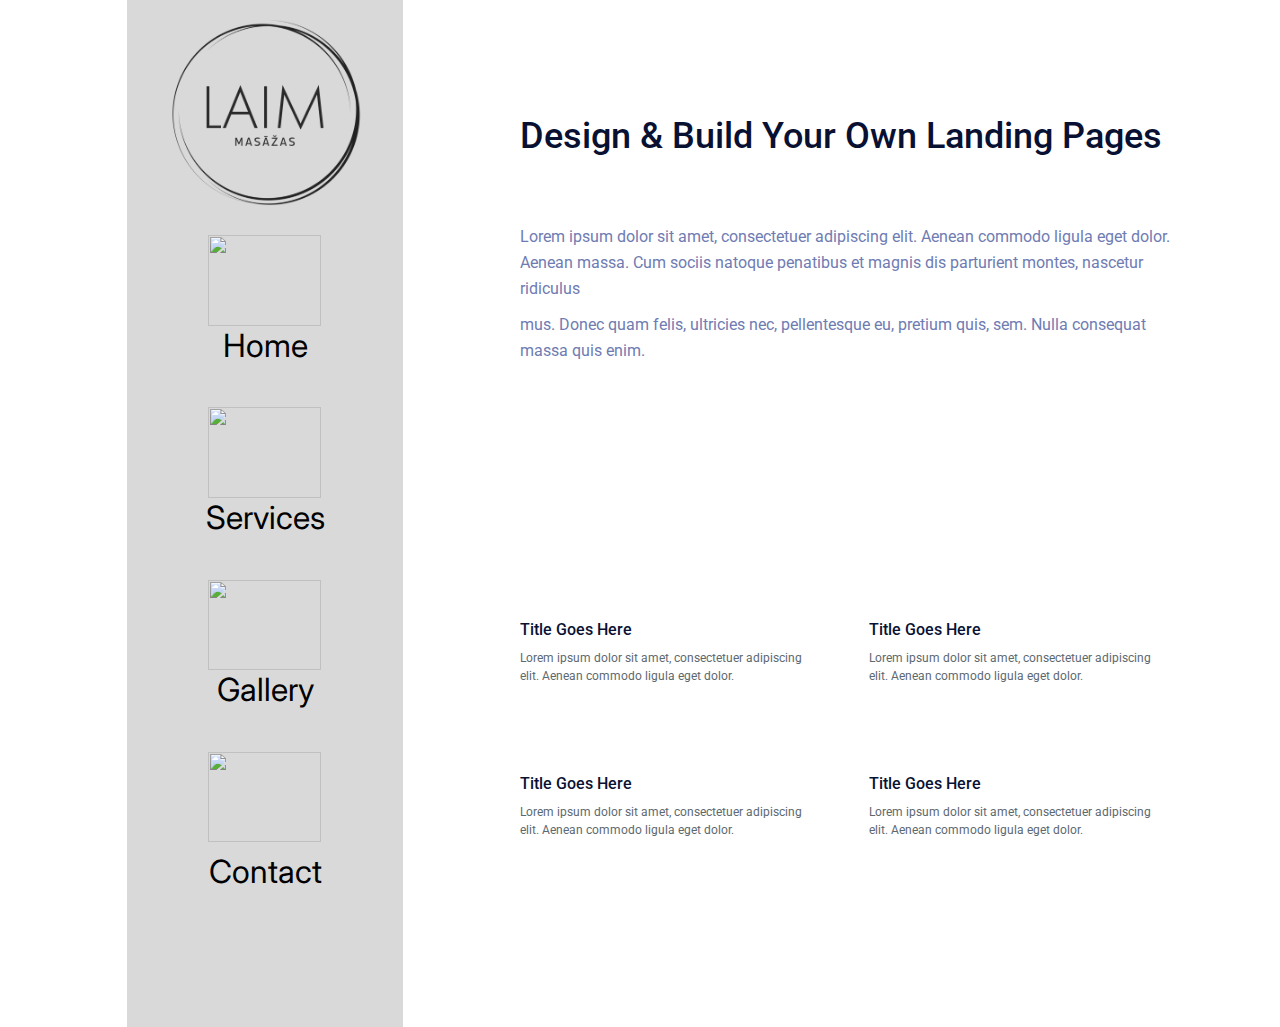
==== commit 1b0aeb85: "Update about.html" ====
--- a/public/about.html
+++ b/public/about.html
@@ -24,7 +24,7 @@
             class="transparent-background-1"
             loading="lazy"
             alt=""
-            src="./public/transparent-background-1@2x.png"
+            src="images/Transparent background.png"
           />
         </div>
         <div class="home-links-parent">
